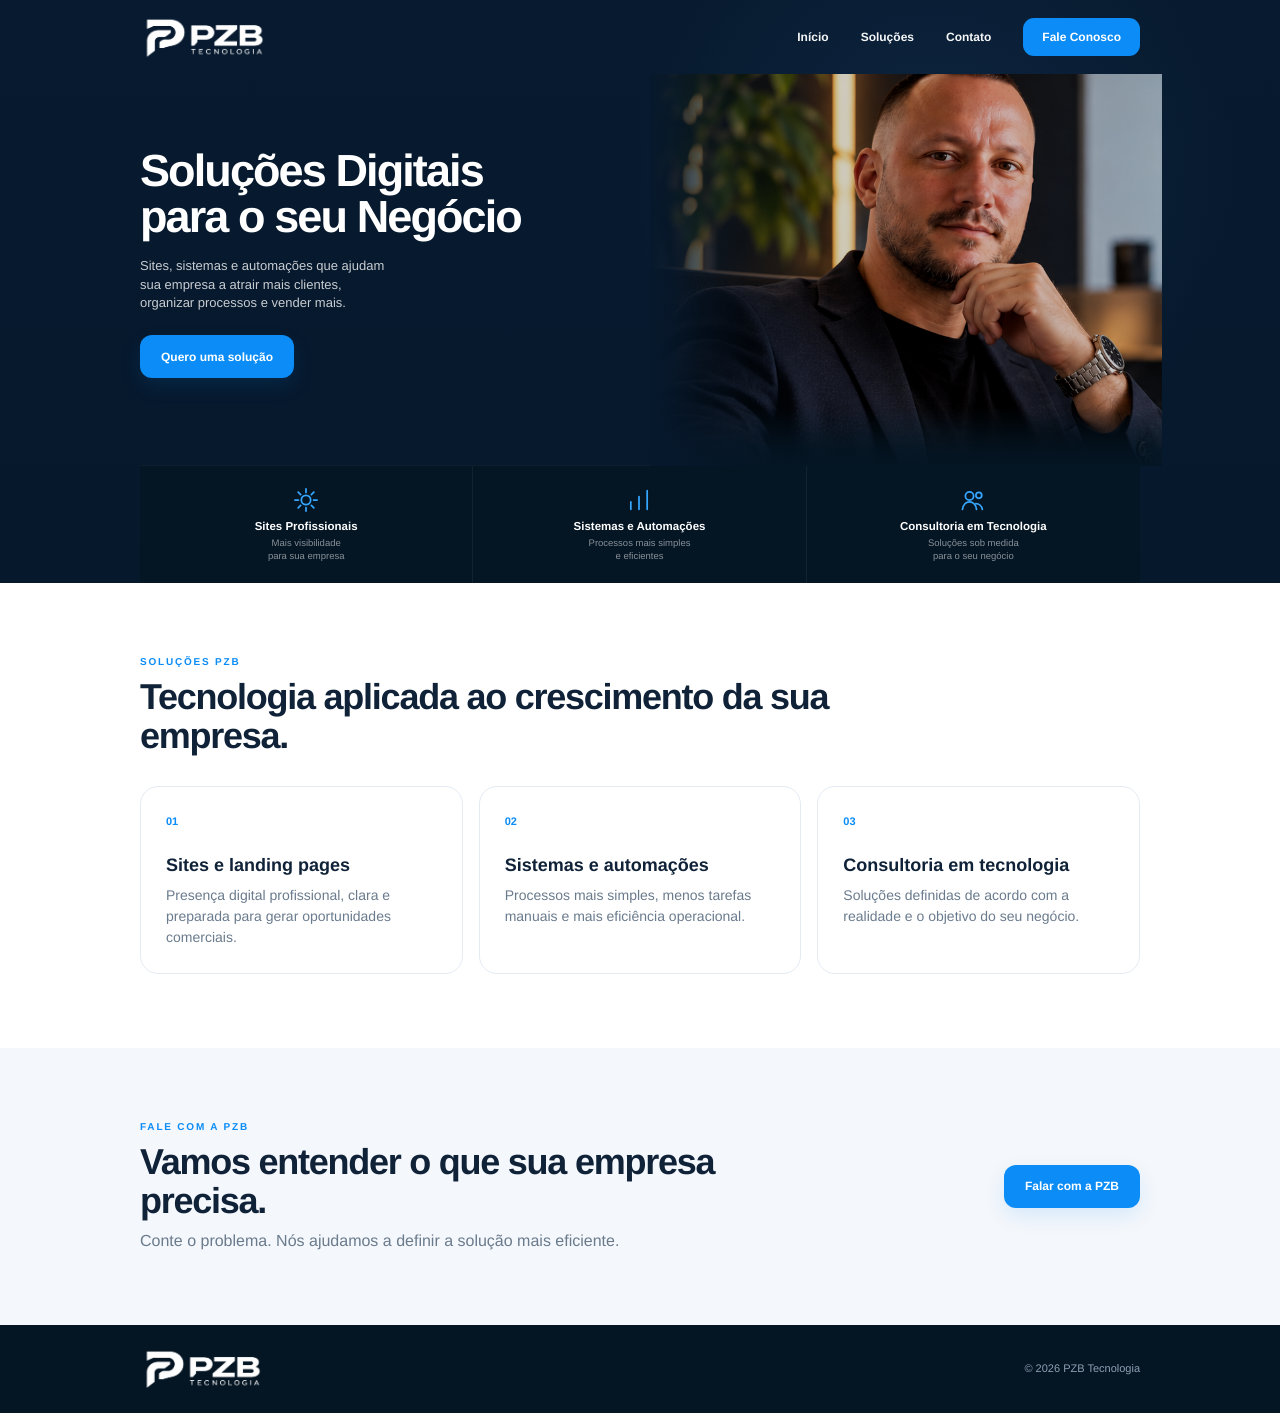
==== index.html @ b28ca1b1 "Publicação inicial do site PZB Tecnologia" ====
<!DOCTYPE html>
<html lang="pt-BR">
<head>
  <meta charset="UTF-8" />

  <meta
    name="viewport"
    content="width=device-width, initial-scale=1.0"
  />

  <meta
    name="description"
    content="PZB Tecnologia — soluções digitais para o seu negócio."
  />

  <meta
    name="theme-color"
    content="#061A2F"
  />

  <title>PZB Tecnologia | Soluções digitais para o seu negócio</title>

  <link
    rel="stylesheet"
    href="css/style.css"
  />
</head>

<body>

  <header class="topbar">

    <div class="shell topbar__inner">

      <a
        class="brand"
        href="#inicio"
        aria-label="PZB Tecnologia"
      >
        <img
          src="assets/img/logo-pzb.png"
          alt="PZB Tecnologia"
        />
      </a>


      <button
        class="menu-toggle"
        type="button"
        aria-label="Abrir menu"
        aria-expanded="false"
      >
        <span></span>
        <span></span>
        <span></span>
      </button>


      <nav
        class="nav"
        aria-label="Navegação principal"
      >

        <a href="#inicio">
          Início
        </a>

        <a href="#solucoes">
          Soluções
        </a>

        <a href="#contato">
          Contato
        </a>

        <a
          class="nav__cta"
          href="#contato"
        >
          Fale Conosco
        </a>

      </nav>

    </div>

  </header>



  <main>


    <!-- =====================================================
         HERO
         Base visual: primeira identidade aprovada da PZB
    ====================================================== -->

    <section
      class="hero"
      id="inicio"
    >

      <div class="shell hero__shell">


        <div class="hero__upper">


          <div class="hero__copy">

            <h1>
              Soluções Digitais<br>
              para o seu Negócio
            </h1>


            <p>
              Sites, sistemas e automações que ajudam<br class="desktop-only">
              sua empresa a atrair mais clientes,<br class="desktop-only">
              organizar processos e vender mais.
            </p>


            <a
              class="primary-cta"
              href="#contato"
            >
              Quero uma solução
            </a>

          </div>



          <div class="hero__visual">

            <div class="hero__visual-overlay"></div>

            <img
              src="assets/img/fundador-hero.png"
              alt="PZB Tecnologia"
            />

          </div>


        </div>



        <!-- =================================================
             SERVIÇOS PRINCIPAIS
        ================================================== -->

        <div
          class="hero__services"
          id="solucoes"
        >


          <article class="hero-service">

            <div
              class="hero-service__icon"
              aria-hidden="true"
            >

              <svg viewBox="0 0 48 48">

                <circle
                  cx="24"
                  cy="24"
                  r="8"
                ></circle>

                <path
                  d="
                  M24 5v6
                  M24 37v6
                  M5 24h6
                  M37 24h6
                  M10.6 10.6l4.2 4.2
                  M33.2 33.2l4.2 4.2
                  M37.4 10.6l-4.2 4.2
                  M14.8 33.2l-4.2 4.2
                  "
                ></path>

              </svg>

            </div>


            <h3>
              Sites Profissionais
            </h3>


            <p>
              Mais visibilidade<br>
              para sua empresa
            </p>

          </article>



          <article class="hero-service">

            <div
              class="hero-service__icon"
              aria-hidden="true"
            >

              <svg viewBox="0 0 48 48">

                <path
                  d="
                  M10 40V27
                  M24 40V18
                  M38 40V8
                  "
                ></path>

              </svg>

            </div>


            <h3>
              Sistemas e Automações
            </h3>


            <p>
              Processos mais simples<br>
              e eficientes
            </p>

          </article>



          <article class="hero-service">

            <div
              class="hero-service__icon"
              aria-hidden="true"
            >

              <svg viewBox="0 0 48 48">

                <circle
                  cx="18"
                  cy="17"
                  r="7"
                ></circle>

                <circle
                  cx="34"
                  cy="16"
                  r="5"
                ></circle>

                <path
                  d="
                  M6 40
                  c1-8 6-13 12-13
                  s11 5 12 13

                  M29 30
                  c5 0 10 4 11 10
                  "
                ></path>

              </svg>

            </div>


            <h3>
              Consultoria em Tecnologia
            </h3>


            <p>
              Soluções sob medida<br>
              para o seu negócio
            </p>

          </article>


        </div>

      </div>

    </section>



    <!-- =====================================================
         SOLUÇÕES
    ====================================================== -->

    <section class="section section--light">

      <div class="shell">

        <span class="eyebrow">
          SOLUÇÕES PZB
        </span>


        <h2>
          Tecnologia aplicada ao crescimento da sua empresa.
        </h2>


        <div class="cards">


          <article class="card">

            <span>
              01
            </span>

            <h3>
              Sites e landing pages
            </h3>

            <p>
              Presença digital profissional,
              clara e preparada para gerar
              oportunidades comerciais.
            </p>

          </article>



          <article class="card">

            <span>
              02
            </span>

            <h3>
              Sistemas e automações
            </h3>

            <p>
              Processos mais simples,
              menos tarefas manuais
              e mais eficiência operacional.
            </p>

          </article>



          <article class="card">

            <span>
              03
            </span>

            <h3>
              Consultoria em tecnologia
            </h3>

            <p>
              Soluções definidas de acordo
              com a realidade e o objetivo
              do seu negócio.
            </p>

          </article>


        </div>

      </div>

    </section>



    <!-- =====================================================
         CONTATO
    ====================================================== -->

    <section
      class="section section--contact"
      id="contato"
    >

      <div class="shell contact">


        <div>

          <span class="eyebrow">
            FALE COM A PZB
          </span>


          <h2>
            Vamos entender o que sua empresa precisa.
          </h2>


          <p>
            Conte o problema.
            Nós ajudamos a definir a solução
            mais eficiente.
          </p>

        </div>


        <a
          class="primary-cta"
          href="#"
        >
          Falar com a PZB
        </a>


      </div>

    </section>


  </main>



  <footer class="footer">

    <div class="shell footer__inner">

      <img
        src="assets/img/logo-pzb.png"
        alt="PZB Tecnologia"
      />

      <span>
        © <span id="year"></span>
        PZB Tecnologia
      </span>

    </div>

  </footer>



  <script src="js/script.js"></script>

</body>
</html>
---- css/style.css ----
:root{
  --navy:#061A2F;
  --navy-2:#041523;
  --blue:#0B8CF6;
  --blue-2:#36A6FF;
  --white:#FFFFFF;
  --light:#F4F7FB;
  --text:#102238;
  --muted:#6A7B8D;
  --line:#E4EBF3;
  --shell:1000px;
}

*{box-sizing:border-box}
html{scroll-behavior:smooth}

body{
  margin:0;
  font-family:"Montserrat","Segoe UI",Arial,sans-serif;
  background:#fff;
  color:var(--text);
  -webkit-font-smoothing:antialiased;
  text-rendering:geometricPrecision;
}

img{display:block;max-width:100%}
a{color:inherit;text-decoration:none}

.shell{
  width:min(calc(100% - 36px),var(--shell));
  margin:0 auto;
}

/* =========================
   HEADER
========================= */

.topbar{
  position:absolute;
  inset:0 0 auto 0;
  z-index:20;
}

.topbar__inner{
  height:74px;
  display:flex;
  align-items:center;
  justify-content:space-between;
}

.brand{
  width:128px;
  flex:0 0 auto;
}

.brand img{
  width:100%;
  filter:brightness(0) invert(1);
}

.nav{
  display:flex;
  align-items:center;
  gap:32px;
  color:#fff;
  font-size:12px;
  font-weight:600;
}

.nav a:not(.nav__cta){
  opacity:.96;
}

.nav a:not(.nav__cta):hover{
  opacity:1;
}

.nav__cta{
  display:inline-flex;
  align-items:center;
  justify-content:center;
  min-height:38px;
  padding:0 19px;
  border-radius:11px;
  background:var(--blue);
  font-weight:700;
}

.menu-toggle{
  display:none;
  padding:8px;
  border:0;
  background:transparent;
}

.menu-toggle span{
  display:block;
  width:24px;
  height:2px;
  margin:5px 0;
  background:#fff;
}

/* =========================
   HERO
========================= */

.hero{
  background:
    radial-gradient(circle at 73% 31%,rgba(55,104,158,.16),transparent 30%),
    linear-gradient(180deg,#071A2F 0%,#06182C 100%);
  color:#fff;
}

.hero__shell{
  padding-top:74px;
}

/* hero mais compacto e mais próximo do mockup */
.hero__upper{
  height:392px;
  display:grid;
  grid-template-columns:51% 49%;
}

.hero__copy{
  display:flex;
  flex-direction:column;
  align-items:flex-start;
  justify-content:center;
  padding:0 26px 14px 0;
}

.hero__copy h1{
  margin:0;
  font-size:45px;
  line-height:1.015;
  letter-spacing:-1.9px;
  font-weight:800;
}

.hero__copy p{
  margin:18px 0 22px;
  color:rgba(255,255,255,.78);
  font-size:13px;
  line-height:1.43;
}

.primary-cta{
  display:inline-flex;
  align-items:center;
  justify-content:center;
  min-height:43px;
  padding:0 21px;
  border-radius:12px;
  background:var(--blue);
  color:#fff;
  font-size:12px;
  font-weight:700;
  box-shadow:0 8px 20px rgba(11,140,246,.12);
}

.primary-cta:hover{
  background:#1597ff;
}

/* imagem mais integrada ao fundo */
.hero__visual{
  position:relative;
  overflow:hidden;
  margin-right:-22px;
}

.hero__visual::before{
  content:"";
  position:absolute;
  inset:0;
  z-index:2;
  background:
    linear-gradient(
      90deg,
      #06182C 0%,
      rgba(6,24,44,.90) 4%,
      rgba(6,24,44,.60) 10%,
      rgba(6,24,44,.22) 20%,
      transparent 34%
    ),
    linear-gradient(
      0deg,
      #041523 0%,
      rgba(4,21,35,.80) 5%,
      transparent 15%
    );
  pointer-events:none;
}

.hero__visual img{
  width:108%;
  height:100%;
  object-fit:cover;
  object-position:58% 27%;
  filter:brightness(.80) saturate(.90) contrast(1.04);
}

/* =========================
   BARRA DOS 3 SERVIÇOS
========================= */

.hero__services{
  height:118px;
  display:grid;
  grid-template-columns:repeat(3,1fr);
  background:var(--navy-2);
  border-top:1px solid rgba(255,255,255,.04);
  margin-top:-1px;
}

.hero-service{
  display:flex;
  flex-direction:column;
  align-items:center;
  justify-content:center;
  text-align:center;
  padding:10px 14px;
  border-right:1px solid rgba(255,255,255,.06);
}

.hero-service:last-child{
  border-right:0;
}

.hero-service__icon{
  width:28px;
  height:28px;
  margin-bottom:7px;
  color:var(--blue-2);
}

.hero-service__icon svg{
  width:100%;
  height:100%;
  fill:none;
  stroke:currentColor;
  stroke-width:3;
  stroke-linecap:round;
  stroke-linejoin:round;
}

.hero-service h3{
  margin:0 0 4px;
  font-size:11.5px;
  font-weight:700;
  line-height:1.15;
}

.hero-service p{
  margin:0;
  color:rgba(255,255,255,.53);
  font-size:9.5px;
  line-height:1.3;
}

/* =========================
   SEÇÕES
========================= */

.section{
  padding:74px 0;
}

.section--light{
  background:#fff;
}

.section--contact{
  background:var(--light);
}

.eyebrow{
  display:block;
  margin-bottom:10px;
  color:var(--blue);
  font-size:10px;
  font-weight:800;
  letter-spacing:.18em;
}

.section h2{
  max-width:700px;
  margin:0 0 30px;
  font-size:36px;
  line-height:1.08;
  letter-spacing:-1.25px;
}

.cards{
  display:grid;
  grid-template-columns:repeat(3,1fr);
  gap:16px;
}

.card{
  padding:25px;
  border:1px solid var(--line);
  border-radius:18px;
  background:#fff;
}

.card>span{
  color:var(--blue);
  font-size:11px;
  font-weight:800;
}

.card h3{
  margin:25px 0 9px;
  font-size:18px;
}

.card p{
  margin:0;
  color:var(--muted);
  font-size:14px;
  line-height:1.5;
}

.contact{
  display:flex;
  align-items:center;
  justify-content:space-between;
  gap:40px;
}

.contact h2{
  margin-bottom:12px;
}

.contact p{
  margin:0;
  color:var(--muted);
}

/* =========================
   FOOTER
========================= */

.footer{
  background:var(--navy-2);
  color:#8EA0B4;
}

.footer__inner{
  min-height:88px;
  display:flex;
  align-items:center;
  justify-content:space-between;
  font-size:11px;
}

.footer img{
  width:125px;
  filter:brightness(0) invert(1);
}

/* =========================
   RESPONSIVO
========================= */

@media (max-width:820px){

  .topbar{
    position:relative;
    background:var(--navy);
  }

  .topbar__inner{
    height:70px;
  }

  .menu-toggle{
    display:block;
  }

  .nav{
    display:none;
    position:absolute;
    top:70px;
    left:0;
    right:0;
    padding:20px;
    background:var(--navy-2);
    flex-direction:column;
    align-items:stretch;
    gap:18px;
  }

  .nav.open{
    display:flex;
  }

  .hero__shell{
    padding-top:0;
  }

  .hero__upper{
    height:auto;
    grid-template-columns:1fr;
  }

  .hero__copy{
    padding:50px 0 30px;
  }

  .hero__visual{
    height:400px;
    margin-right:0;
  }

  .hero__visual img{
    width:100%;
  }

  .hero__services{
    height:auto;
    grid-template-columns:1fr;
  }

  .hero-service{
    min-height:100px;
    border-right:0;
    border-bottom:1px solid rgba(255,255,255,.06);
  }

  .cards{
    grid-template-columns:1fr;
  }

  .contact{
    flex-direction:column;
    align-items:flex-start;
  }
}

@media (max-width:520px){

  .shell{
    width:min(calc(100% - 28px),var(--shell));
  }

  .brand{
    width:120px;
  }

  .hero__copy h1{
    font-size:38px;
  }

  .hero__copy p{
    font-size:14px;
  }

  .desktop-only{
    display:none;
  }

  .hero__visual{
    height:330px;
  }

  .section{
    padding:62px 0;
  }

  .section h2{
    font-size:31px;
  }
}
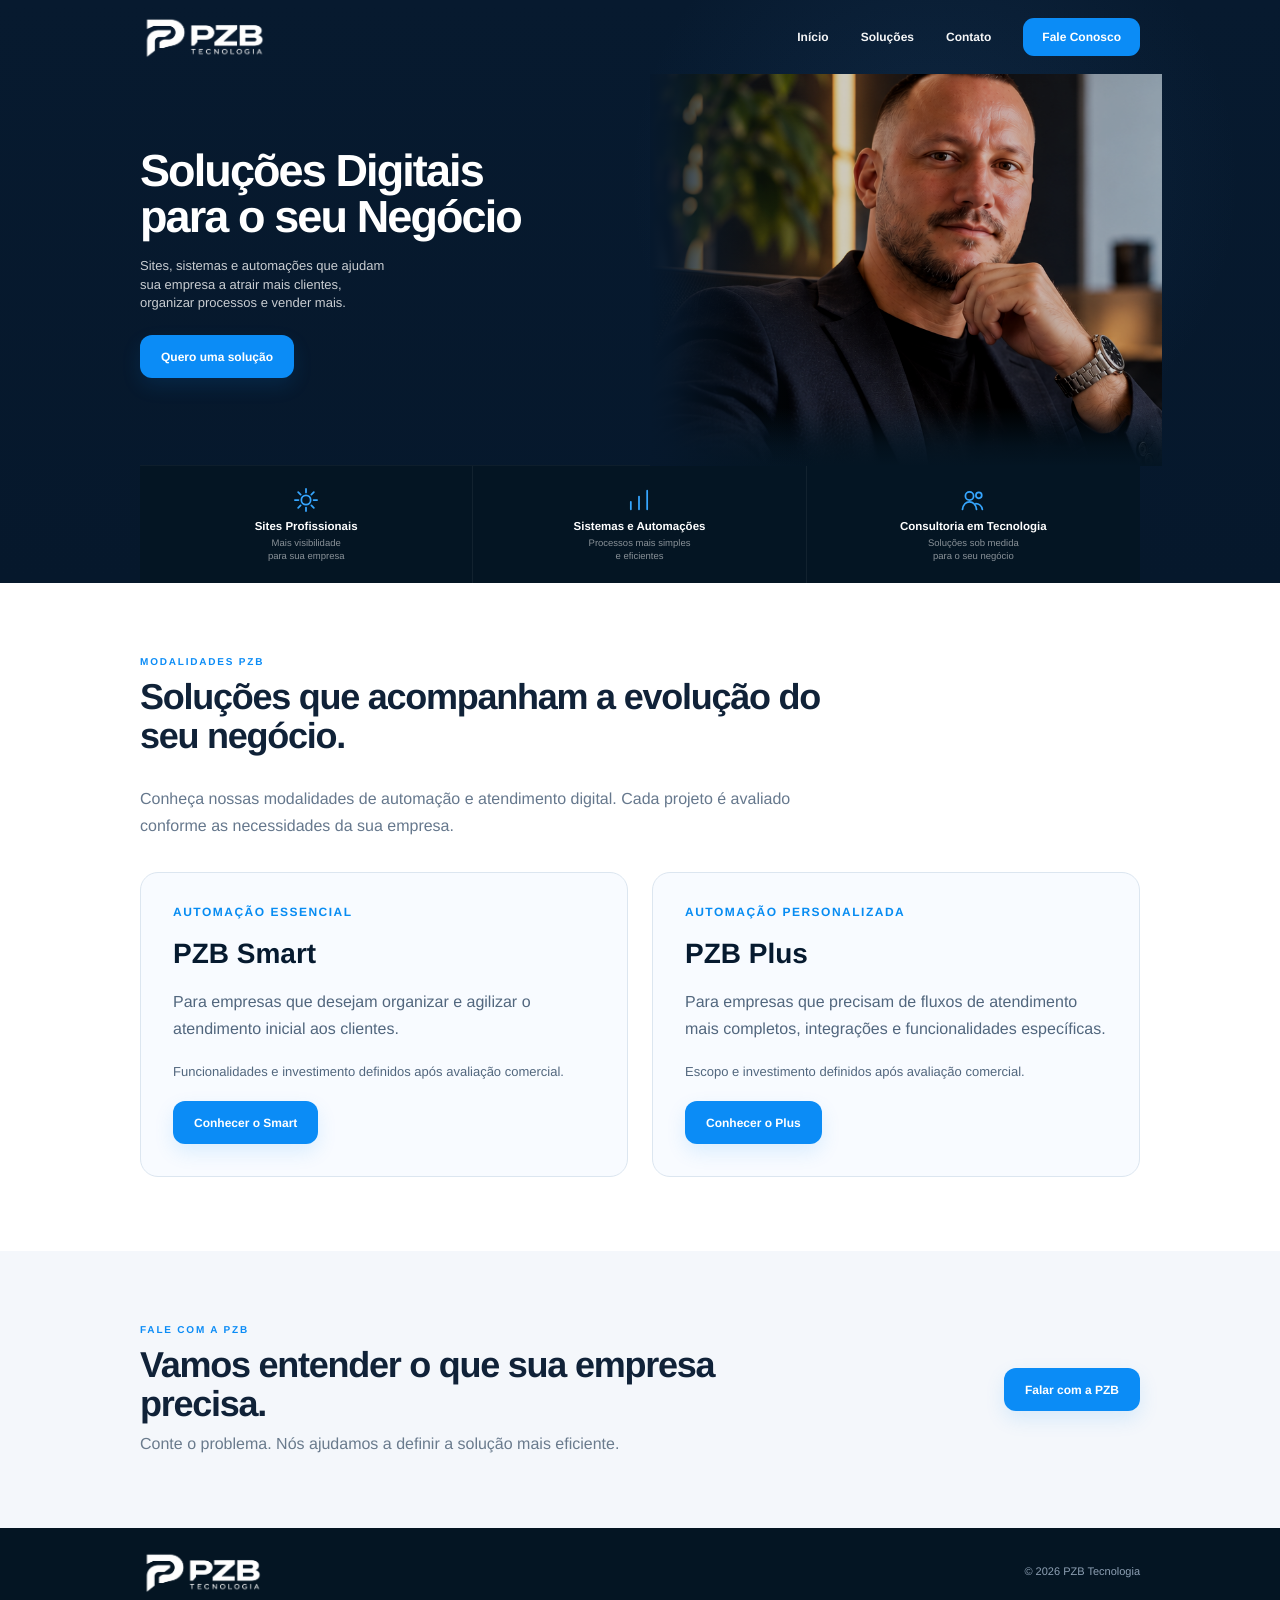
==== commit 394aee92: "Atualiza site institucional com planos PZB Smart e Plus" ====
--- a/index.html
+++ b/index.html
@@ -75,7 +75,9 @@
 
         <a
           class="nav__cta"
-          href="#contato"
+          href="https://wa.me/5547997619362?text=Ol%C3%A1%21%20Vim%20pelo%20site%20da%20PZB%20Tecnologia%20e%20gostaria%20de%20entender%20melhor%20as%20solu%C3%A7%C3%B5es%20para%20minha%20empresa."
+          target="_blank"
+          rel="noopener noreferrer"
         >
           Fale Conosco
         </a>
@@ -124,7 +126,9 @@
 
             <a
               class="primary-cta"
-              href="#contato"
+              href="https://wa.me/5547997619362?text=Ol%C3%A1%21%20Vim%20pelo%20site%20da%20PZB%20Tecnologia%20e%20gostaria%20de%20entender%20melhor%20as%20solu%C3%A7%C3%B5es%20para%20minha%20empresa."
+              target="_blank"
+              rel="noopener noreferrer"
             >
               Quero uma solução
             </a>
@@ -304,88 +308,89 @@
          SOLUÇÕES
     ====================================================== -->
 
-    <section class="section section--light">
-
-      <div class="shell">
-
-        <span class="eyebrow">
-          SOLUÇÕES PZB
+
+
+<!-- =====================================================
+     PLANOS E MODALIDADES PZB
+====================================================== -->
+
+<section class="section section--plans" id="solucoes">
+  <div class="shell">
+
+    <span class="eyebrow">
+      MODALIDADES PZB
+    </span>
+
+    <h2>
+      Soluções que acompanham a evolução do seu negócio.
+    </h2>
+
+    <p class="plans__intro">
+      Conheça nossas modalidades de automação e atendimento
+      digital. Cada projeto é avaliado conforme as necessidades
+      da sua empresa.
+    </p>
+
+    <div class="plans__grid">
+
+      <article class="plan-card">
+        <span class="plan-card__category">
+          AUTOMAÇÃO ESSENCIAL
         </span>
 
-
-        <h2>
-          Tecnologia aplicada ao crescimento da sua empresa.
-        </h2>
-
-
-        <div class="cards">
-
-
-          <article class="card">
-
-            <span>
-              01
-            </span>
-
-            <h3>
-              Sites e landing pages
-            </h3>
-
-            <p>
-              Presença digital profissional,
-              clara e preparada para gerar
-              oportunidades comerciais.
-            </p>
-
-          </article>
-
-
-
-          <article class="card">
-
-            <span>
-              02
-            </span>
-
-            <h3>
-              Sistemas e automações
-            </h3>
-
-            <p>
-              Processos mais simples,
-              menos tarefas manuais
-              e mais eficiência operacional.
-            </p>
-
-          </article>
-
-
-
-          <article class="card">
-
-            <span>
-              03
-            </span>
-
-            <h3>
-              Consultoria em tecnologia
-            </h3>
-
-            <p>
-              Soluções definidas de acordo
-              com a realidade e o objetivo
-              do seu negócio.
-            </p>
-
-          </article>
-
-
-        </div>
-
-      </div>
-
-    </section>
-
+        <h3>PZB Smart</h3>
+
+        <p>
+          Para empresas que desejam organizar e agilizar
+          o atendimento inicial aos clientes.
+        </p>
+
+        <p class="plan-card__note">
+          Funcionalidades e investimento definidos
+          após avaliação comercial.
+        </p>
+
+        <a
+          class="primary-cta"
+          href="https://wa.me/5547997619362?text=Ol%C3%A1%21%20Gostaria%20de%20conhecer%20a%20modalidade%20PZB%20Smart."
+          target="_blank"
+          rel="noopener noreferrer"
+        >
+          Conhecer o Smart
+        </a>
+      </article>
+
+      <article class="plan-card">
+        <span class="plan-card__category">
+          AUTOMAÇÃO PERSONALIZADA
+        </span>
+
+        <h3>PZB Plus</h3>
+
+        <p>
+          Para empresas que precisam de fluxos de atendimento
+          mais completos, integrações e funcionalidades
+          específicas.
+        </p>
+
+        <p class="plan-card__note">
+          Escopo e investimento definidos
+          após avaliação comercial.
+        </p>
+
+        <a
+          class="primary-cta"
+          href="https://wa.me/5547997619362?text=Ol%C3%A1%21%20Gostaria%20de%20conhecer%20a%20modalidade%20PZB%20Plus."
+          target="_blank"
+          rel="noopener noreferrer"
+        >
+          Conhecer o Plus
+        </a>
+      </article>
+
+    </div>
+  </div>
+</section>
 
 
     <!-- =====================================================
@@ -423,7 +428,9 @@
 
         <a
           class="primary-cta"
-          href="#"
+          href="https://wa.me/5547997619362?text=Ol%C3%A1%21%20Vim%20pelo%20site%20da%20PZB%20Tecnologia%20e%20gostaria%20de%20entender%20melhor%20as%20solu%C3%A7%C3%B5es%20para%20minha%20empresa."
+          target="_blank"
+          rel="noopener noreferrer"
         >
           Falar com a PZB
         </a>
--- a/css/style.css
+++ b/css/style.css
@@ -483,3 +483,81 @@
     font-size:31px;
   }
 }
+
+
+/* ==========================================
+   PZB TECNOLOGIA — PLANOS COMERCIAIS
+========================================== */
+
+.section--plans {
+  background: #ffffff;
+}
+
+.plans__intro {
+  max-width: 720px;
+  margin: 16px 0 32px;
+  color: #66788d;
+  line-height: 1.7;
+}
+
+.plans__grid {
+  display: grid;
+  grid-template-columns: repeat(2, minmax(0, 1fr));
+  gap: 24px;
+  margin-top: 32px;
+}
+
+.plan-card {
+  display: flex;
+  flex-direction: column;
+  align-items: flex-start;
+  gap: 18px;
+  padding: 32px;
+  border: 1px solid #dce6f0;
+  border-radius: 18px;
+  background: #f8fbff;
+}
+
+.plan-card__category {
+  color: #078cf2;
+  font-size: 12px;
+  font-weight: 800;
+  letter-spacing: 1.5px;
+}
+
+.plan-card h3 {
+  margin: 0;
+  color: #061a2f;
+  font-size: 28px;
+  line-height: 1.2;
+}
+
+.plan-card p {
+  margin: 0;
+  color: #52677e;
+  line-height: 1.7;
+}
+
+.plan-card__note {
+  font-size: 13px;
+}
+
+.plan-card .primary-cta {
+  margin-top: auto;
+  text-align: center;
+}
+
+@media (max-width: 768px) {
+  .plans__grid {
+    grid-template-columns: 1fr;
+    gap: 16px;
+  }
+
+  .plan-card {
+    padding: 24px;
+  }
+
+  .plan-card h3 {
+    font-size: 24px;
+  }
+}
